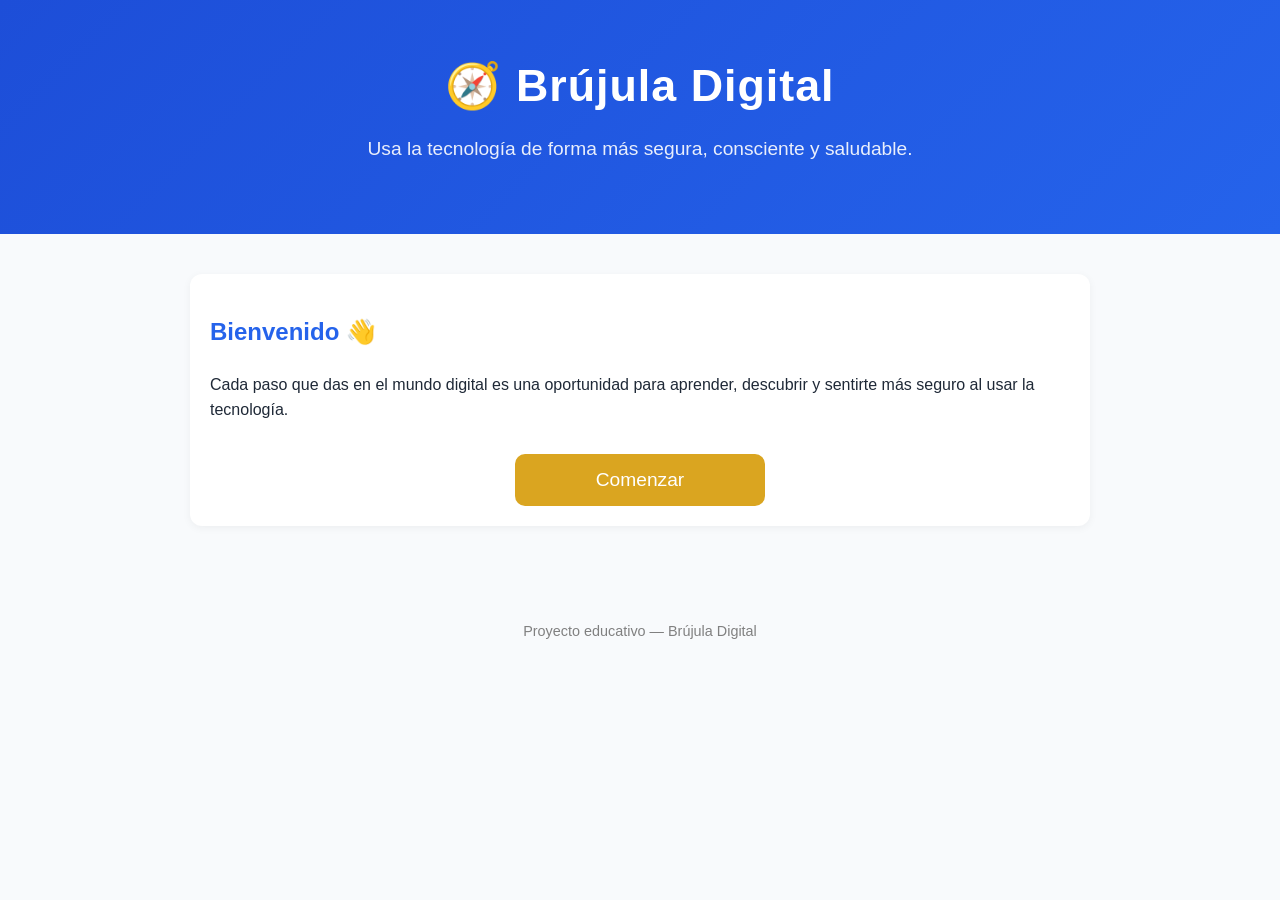
==== docs/Docs/index.html @ 0c20613c "commit changes" ====
<!DOCTYPE html>
<html lang="es">
<head>
  <meta charset="UTF-8">
  <meta name="viewport" content="width=device-width, initial-scale=1.0">
  <title>Brújula Digital</title>
  <link rel="stylesheet" href="style.css">
</head>
<body>

<header class="header">
  <h1>🧭 Brújula Digital</h1>
  <p>Usa la tecnología de forma más segura, consciente y saludable.</p>
</header>

<main class="container">

  <!-- INICIO -->
  <section id="home">
    <div class="intro">
      <h2>Bienvenido 👋</h2>
      <p>Cada paso que das en el mundo digital es una oportunidad para aprender, descubrir y sentirte más seguro al usar la tecnología. </p>
      <div style="display: flex; justify-content: center;">
        <button class="btn" onclick="showSection('modulos')" style="width: auto; min-width: 250px;">Comenzar</button>
      </div>
    </div>
  </section>

  <!-- MÓDULOS -->
  <section id="modulos" style="display:none">
    <h2 style="color: var(--blue);">Módulos</h2>
    <div class="module-card" onclick="showSection('modulo-salud')">📱 Uso saludable de dispositivos</div>
    <div class="module-card" onclick="showSection('modulo-estafas')">⚠️ Estafas digitales</div>
    <div class="module-card" onclick="showSection('modulo-deepfakes')">🤖 Deepfakes y desinformación</div>
    <div class="module-card" onclick="showSection('modulo-privacidad')">🔒 Privacidad y seguridad</div>
  </section>

  <!--INTRO MÓDULO 1 -->
  <section id="modulo-salud" style="display:none">
    <div class="intro">
      <h2>📱 Uso saludable de dispositivos</h2>
      <p>La tecnología puede ser una herramienta poderosa para aprender, comunicarnos y descubrir nuevas oportunidades. Sin embargo, también es importante aprender a usarla con equilibrio, ya que un uso excesivo puede afectar nuestra salud y bienestar.</p>
      <h3>📝 Consejos prácticos</h3>
<div class="consejo-card">
  <div class="consejo-texto">
    <h4><span class="subtitle2"><span class="highlight2">Regla 20-20-20</span></span></h4>
    <p>¿Alguna vez has sentido los ojos cansados o resecos después de usar el celular por mucho tiempo?</p>
    <p>Nuestros ojos también necesitan descansar. Cada 20 minutos, mira algo que esté a unos 6 metros de distancia durante 20 segundos. Este pequeño hábito puede ayudar a reducir la fatiga visual.</p>
  </div>
  <div class="consejo-emoji">👓</div>
</div>

<div class="consejo-card">
  <div class="consejo-texto">
    <h4><span class="subtitle2"><span class="highlight2">Modo nocturno</span></span></h4>
    <p>¿Te ha pasado que te cuesta dormir después de usar el teléfono por la noche?</p>
    <p>La luz azul de las pantallas puede interferir con el sueño. Intenta activar el modo nocturno o la luz cálida después de las 7:00 p. m.</p>
  </div>
  <div class="consejo-emoji">🌙</div>
</div>

<div class="consejo-card">
  <div class="consejo-texto">
    <h4><span class="subtitle2"><span class="highlight2">Zona sin pantallas</span></span></h4>
    <p>¿Cuántas veces has mirado el celular durante una comida o justo antes de dormir?</p>
    <p>A veces, dejar el celular a un lado también hace bien. Aprovecha esos momentos para descansar, conversar o disfrutar del tiempo con las personas que te rodean.</p>
  </div>
  <div class="consejo-emoji">📵</div>
</div>

<div class="consejo-card">
  <div class="consejo-texto">
    <h4><span class="subtitle2"><span class="highlight2">Postura</span></span></h4>
    <p>¿Alguna vez has sentido tensión o dolor en el cuello después de usar el teléfono?</p>
    <p>Muchas veces se debe a la postura. Procura sostener el dispositivo a la altura de los ojos para evitar molestias en el cuello y la espalda.</p>
  </div>
  <div class="consejo-emoji">🧍</div>
</div>
      <div style="background: #EFF6FF; border-radius: 12px; padding: 20px; margin-top: 24px; border-left: 4px solid var(--blue);">
        <h3 style="margin-top: 0;">🎯 Meta del módulo</h3>
     <p>Descubrir cómo pequeños cambios en nuestros hábitos digitales pueden ayudarnos a disfrutar la tecnología de una manera más equilibrada, saludable y consciente. 🧭💙</p>
     </div>
   <div style="text-align: center;">
   <button class="btn" onclick="showSection('leccion-salud')" style="width: auto; min-width: 250px;">🚀 Empecemos</button>
</div> 
    </div>
  </section>

  <!-- LECCIÓN MÓDULO 1 -->
  <section id="leccion-salud" style="display:none">
    <div class="intro">
      <h3>🎥 Video recomendado</h3>
      <p>Antes de continuar, mira este breve video sobre el uso de la tecnología:</p>
      <div class="video-container">
        <iframe src="https://www.youtube.com/embed/wqQ0L8LKuh4?si=8RIyOmY3HJELRznG"
          title="Uso saludable de la tecnología"
          allow="accelerometer; autoplay; clipboard-write; encrypted-media; gyroscope; picture-in-picture; web-share"
          referrerpolicy="strict-origin-when-cross-origin"
          allowfullscreen></iframe>
      </div>
      <h2> 📈💻 ¿Por qué es importante cuidar el tiempo en pantalla?  📺📊</h2>
      <p>Nuestro tiempo es valioso. Cada momento que pasamos frente a una pantalla es un <span class = highlight5>momento que también podríamos dedicar a descansar, realizar actividad física, conversar con nuestra familia o simplemente disfrutar</span> de lo que sucede a nuestro alrededor.</p>
      <p>¿Esto significa que la tecnología es mala? No. La tecnología puede ser una herramienta increíble para aprender, entretenernos y mantenernos conectados. Pero, como una espada de doble filo, su impacto depende de cómo la usamos.</p>
      <p>Pasar demasiado tiempo frente a una pantalla puede afectar:</p>
      <ul>
        <li><span class = "subtitle">El sueño</span> 😴 — Usar pantallas hasta muy tarde puede hacer que nos cueste más dormir.</li>
        <li> <span class = "subtitle"> La actividad física</span> 🚶 — A veces pasamos horas sentados sin darnos cuenta.</li>
        <li><span class = "subtitle"> El bienestar emocional</span> 😔 — Estar constantemente conectados o recibir demasiada información puede hacernos sentir agotados o estresados.</li>
      </ul>
      <p><span class="highlight3">No se trata de dejar de usar la tecnología, sino de aprender a utilizarla de una forma que beneficie nuestra salud y nuestro bienestar.</span></p>
      <p>📚 <strong>¿Quieres saber más?</strong> La Comisión Europea explica los efectos del tiempo excesivo en pantalla:<br>
        <a href="https://health.ec.europa.eu/inthistogether/healthy-screentime_es" target="_blank" rel="noopener noreferrer" style="color: var(--blue); font-size: 1rem;">🔗 Ver fuente oficial (Comisión Europea)</a>
      </p>
<div style="text-align: center;">
<h2><span class="subtitle2">Actividad  </span></h2>
<p><p>Después de pasar un tiempo usando el computador, Juan decidió salir a caminar para descansar su vista y mover el cuerpo. Responde correctamente las preguntas para ayudarlo a completar su recorrido.</p>
</div>
<div id="game">

    <div id="camino">

      <div style="position:absolute; top:10px; right:20px; font-size:36px;">☀️</div>
      <div id="paisaje1"> <div class="nube" style="top:8px; left:60px; transform:scale(1.1)"></div> <div class="nube" style="top:22px; left:260px; transform:scale(0.8)"></div> <div class="nube" style="top:18px; left:460px; transform:scale(1.3)"></div> <div class="nube" style="top:18px; left:680px; transform:scale(0.9)"></div> </div>
      <div id="paisaje2">🌳 <span style="font-size:16px">🌼</span> 🌳 🌳 <span style="font-size:14px">🌻</span> 🌳 <span style="font-size:16px">🌼</span> 🌳 🌳 <span style="font-size:14px">🌻</span> 🌳 <span style="font-size:16px">🌼</span> 🌳 🌳</div>

        <div id="juan">

            <div class="head"></div>

            <div class="body"></div>

            <div class="arm left-arm"></div>

            <div class="arm right-arm"></div>

            <div class="leg left-leg"></div>

            <div class="leg right-leg"></div>

        </div>

        <div id="juan-dialogo">¡Auch! 😣</div>

        <div id="meta-casa">🏠</div>


    </div>
    <div id="suelo"></div>
    <div id="actividad-pregunta-container"></div>

    <div style="display: flex; justify-content: center;">
  <button class="btn" id="btn-iniciar-actividad" onclick="iniciarActividad()" style="width: auto; min-width: 250px;">🚶 Iniciar actividad</button>
</div>

</div>

<div id="actividad-mensaje-final" style="display:none; background:#F0FDF4; border-radius:12px; padding:20px; margin-top:20px; border-left:4px solid var(--green);">
  <h3>🎉 ¡Excelente!</h3>
  <p>Gracias a tus respuestas, Juan pudo terminar su caminata. Recuerda que levantarte unos minutos, caminar o estirarte después de usar dispositivos electrónicos también ayuda a cuidar tu salud y descansar la vista.</p>
</div>

<div id="actividad-mensaje-fallo" style="display:none; background:#FFF5F5; border-radius:12px; padding:20px; margin-top:20px; border-left:4px solid var(--red);">
  <h3>😓 Juan no pudo completar su caminata</h3>
  <p>Tuvo demasiados tropiezos en el camino. ¡Pero no te preocupes! Puedes intentarlo de nuevo y ayudarlo a llegar a casa.</p>
  <div style="display: flex; justify-content: center;">
    <button class="btn" onclick="reiniciarActividad()" style="width: auto; min-width: 250px;">🔄 Intentar de nuevo</button>
  </div>
</div>

      <hr style="margin: 40px 0; border: none; border-top: 3px solid #e2e8f0;">
      <h3>🧠 Pon a prueba lo que aprendiste</h3>
      <div id="quiz-container"></div>
      <div style="display: flex; justify-content: center; margin-top: 20px;">
        <button class="btn" onclick="mostrarPuntaje()" id="btn-resultado" style="display:none; width: auto;">Ver mi resultado 🎯</button>
      </div>
      <div id="resultado-final" style="display:none;"></div>
      <div style="display: flex; justify-content: space-between; align-items: center; margin-top: 20px; flex-wrap: wrap; gap: 10px;">
        <button class="btn btn-secondary" onclick="goHome()">← Volver al inicio</button>
        <button class="btn" onclick="showSection('modulo-estafas')">Siguiente módulo →</button>
      </div>
    </div>
  </section>

  <!-- INTRO MÓDULO 2 -->
  <section id="modulo-estafas" style="display:none">
    <div class="intro">
      <h2>⚠️ Estafas digitales</h2>
      <p>Hoy en día es muy común recibir mensajes por WhatsApp, correo electrónico o llamadas de personas que intentan engañarnos. Aprender a reconocer estas situaciones nos ayuda a proteger nuestra información, nuestro dinero y a navegar por internet con mayor tranquilidad.</p>
      <h3>📝 Consejos prácticos</h3>
      

        <div class="consejo-card">
        <div class="consejo-texto">
          <h4><span class="subtitle2"><span class="highlight2">Desconfia de la urgencia</span></span></h4>
          <p>¿Alguna vez has recibido un mensaje diciendo que tu cuenta será bloqueada si no actúas de inmediato?</p>
          <p>Ese tipo de mensajes buscan generar miedo o urgencia para que tomemos decisiones sin pensar. Si recibes un aviso así, detente unos segundos y verifica la información antes de actuar.</p>
          </div>
          <div class="consejo-emoji">⏳</div>
        </div>

      <div class="consejo-card">
        <div class="consejo-texto">
          <h4><span class="subtitle2"><span class="highlight2">Nunca compartas datos personales</span></span></h4>
          <p>¿Te han pedido alguna vez una contraseña o un código por mensaje o llamada?</p>
          <p>Ningún banco ni entidad confiable te pedirá esa información por esos medios. Si alguien lo hace, lo mejor es no responder y verificar directamente con la institución.</p>
        </div>
          <div class="consejo-emoji">🔐</div>
      </div>

    <div class="consejo-card">
      <div class="conejo-texto">
       <h4><span class="subtitle2"><span class="highlight2">Verifica antes de hacer click</span></span></h4>
       <p>¿Recibiste un enlace inesperado por WhatsApp o correo?</p>
       <p>Antes de abrirlo, pregúntate si esperabas ese mensaje y si conoces realmente a quien lo envió. Si tienes dudas, es mejor no hacer clic.</p>
      </div>
      <div class="consejo-emoji">🔍</div>
    </div>

  <div class="consejo-card">
  <div class="consejo-texto">
    <h4><span class="subtitle2"><span class="highlight2">Llama directamente</span></span></h4>
    <p>¿Recibiste una llamada de alguien que dice ser de tu banco o de una institución?</p>
    <p>No te apresures a responder. Lo más seguro es comunicarte tú mismo usando el número oficial que aparece en la página web o en tus documentos.</p>
  </div>
    <div class="consejo-emoji">📞</div>
  </div>

  <div style="background: #EFF6FF; border-radius: 12px; padding: 20px; margin-top: 24px; border-left: 4px solid var(--blue);">
        <h3 style="margin-top: 0;">🎯 Meta del módulo</h3>
      <p>Reconocer las señales más comunes de una estafa digital para proteger nuestra información y navegar con mayor seguridad.</p>
  </div>
      <div style="text-align: center;">
   <button class="btn" onclick="showSection('leccion-estafas')" style="width: auto; min-width: 250px;">🚀 Empecemos</button>
     </div> 
    </div>
  </section>

  <!-- LECCION MODULO 2 -->
  <section id="leccion-estafas" style="display:none">
    <div class="intro">
      <h3>🎥 Video recomendado</h3>
      <p>Antes de continuar, mira este breve video sobre estafas digitales:</p>
      <div class="video-container">
        <iframe src="https://www.youtube.com/embed/ZqhCvKTK98U?si=CCe5GijveqKE_iSP" title="YouTube video player" frameborder="0" allow="accelerometer; autoplay; clipboard-write; encrypted-media; gyroscope; picture-in-picture; web-share" referrerpolicy="strict-origin-when-cross-origin" allowfullscreen></iframe>
      </div>
      <h2> emoji ¿Cómo reconocer una estafa digital? emoji</h2>
      <p>Cada día aparecen nuevas formas de estafa en internet. Aunque cambian constantemente, la mayoría tienen algo en común: buscan que actuemos rápidamente, sin detenernos a pensar o verificar la información.</p>
      <h3>🚨 Tipos de estafas más comunes</h3>
      <ul>
        <li><span class="subtitle">Phishing</span> 📧 — Correos o mensajes que imitan a tu banco o a una empresa conocida para robarte datos.</li>
        <li><span class="subtitle">Llamadas falsas</span> 📞 — Alguien dice ser del banco o del gobierno y te pide información urgente.</li>
        <li> <span class="subtitle">"Ganaste un premio"</span> 🎁 — Te dicen que ganaste algo pero necesitas pagar para recibirlo. Nadie regala nada así.</li>
        <li><span class="subtitle">Estafa del familiar</span> 👨‍👩‍👧 — Alguien finge ser un familiar en apuros y pide dinero urgente.</li>
        <li><span class="subtitle">Enlaces falsos</span> 🔗 — Links que parecen reales pero te llevan a páginas falsas que roban tus datos.</li>
      </ul>
      <p>Aunque las estafas pueden presentarse de muchas formas, <span class= "highlight2">la mayoría comparten algunas señales que pueden ayudarnos a identificarlas.</span> Conocerlas es el primer paso para actuar con mayor seguridad.</p>
      <ul>
        <li>El mensaje crea <span class=" highlight3">miedo o urgencia innecesaria</span></li>
        <li>Te piden <span class="highlight3">datos personales</span>, contraseñas o dinero</li>
        <li>El remitente tiene un <span class="highlight3">nombre extraño</span> o dirección de correo desconocida</li>
        <li>Hay <span class="highlight3">errores de ortografía</span> o el mensaje se ve <span class="highlight3">mal redactado</span></li>
        <li>Te ofrecen algo <span class="highlight3">demasiado bueno para ser verdad</span></li>
      </ul>
      <p><strong>Recuerda:</strong> Tomarte unos segundos para verificar un mensaje puede evitar muchos problemas. Ante cualquier duda, es mejor confirmar la información antes de compartir datos personales o realizar un pago.</p>
      <p>📚 <strong>¿Quieres saber más?</strong> La Oficina de Seguridad del Internauta explica cómo protegerse del phishing:<br>
        <a href="https://www.osi.es/es/phishing" target="_blank" rel="noopener noreferrer" style="color: var(--blue); font-size: 1rem;">🔗 Ver fuente oficial (OSI - Oficina de Seguridad del Internauta)</a>
      </p>
      <!-- ACTIVIDAD MODULO 2 -->
<div style="text-align: center;">
<h2><span class="subtitle2">Actividad  </span></h2>
<p>Juan ha recibido varios mensajes hoy. Ayúdalo a identificar cuáles son estafas y cuáles son legítimos.</p>
</div>
<div id="game-estafas">
  <div id="escena-cuarto">
    <div id="cuarto-fondo">
      <div id="ventana">
        <div class="cortina cortina-izquierda"></div>
        <div class="cortina cortina-derecha"></div>
        <div id="ventana-cielo">🏞️</div>
      </div>
      <div id="mesa"></div>
      <div id="lampara">💡</div>
      <div id="cama">🛏️</div>
      <div id="piso"></div>
      <div class="cuadro cuadro1"></div>
      <div class="cuadro cuadro2"></div>

    </div>
    <div id="juan-estafas">
      <div class="head"></div>
      <div class="body"></div>
      <div class="arm left-arm"></div>
      <div class="arm right-arm"></div>
      <div class="leg left-leg"></div>
      <div class="leg right-leg"></div>
      <div id="juan-dialogo-estafas"></div>
    </div>
    <div id="telefono-cuarto">
      <div id="telefono-pantalla-off"></div>
      <div id="notificacion-ping">📩</div>
    </div>
    <div id="btn-iniciar-estafas-container" style="position:absolute; bottom:16px; left:50%; transform:translateX(-50%);">
      <button class="btn" id="btn-iniciar-estafas" onclick="iniciarActividadEstafas()" style="width:auto; min-width:220px;">📱 Ver mensajes de Juan</button>
    </div>
  </div>

  <div id="escena-telefono" style="display:none;">
    <div id="telefono-frame">
      <div id="telefono-header">
        <div id="telefono-status">
          <span>📶</span><span>🔋</span>
        </div>
        <div id="telefono-app-header">
          <span id="telefono-icono-app"></span>
          <span id="telefono-contacto"></span>
        </div>
      </div>
      <div id="telefono-chat">
        <div id="burbuja-mensaje"></div>
        <div id="telefono-hora"></div>
      </div>
    </div>
    <div id="estafas-pregunta-container"></div>
    <div id="estafas-feedback-container" style="display:none;"></div>
  </div>
</div>

<div id="estafas-mensaje-final" style="display:none; background:#F0FDF4; border-radius:12px; padding:20px; margin-top:20px; border-left:4px solid var(--green);">
  <h3>🎉 ¡Bien hecho!</h3>
  <p>Juan pudo identificar los mensajes gracias a tu ayuda. Recuerda: ante cualquier mensaje sospechoso, lo mejor es no hacer clic, no compartir datos y verificar directamente con la fuente oficial.</p>
</div>
<div id="estafas-mensaje-fallo" style="display:none; background:#FFF5F5; border-radius:12px; padding:20px; margin-top:20px; border-left:4px solid var(--red);">
  <h3>😓 Juan tuvo algunos tropiezos</h3>
  <p>No te preocupes, reconocer una estafa no siempre es fácil. ¡Inténtalo de nuevo!</p>
  <div style="display:flex; justify-content:center;">
    <button class="btn" onclick="reiniciarActividadEstafas()" style="width:auto; min-width:250px;">🔄 Intentar de nuevo</button>
  </div>
</div>
<hr style="margin: 40px 0; border: none; border-top: 3px solid #e2e8f0;">

      <hr style="margin: 25px 0; border-color: #e2e8f0;">
      <h3>🧠 ¿Es estafa o no?</h3>
      <div id="quiz-container-estafas"></div>
      <div style="display: flex; justify-content: center; margin-top: 20px;">
        <button class="btn" onclick="mostrarPuntajeEstafas()" id="btn-resultado-estafas" style="display:none; width: auto;">Ver mi resultado 🎯</button>
      </div>
      <div id="resultado-final-estafas" style="display:none;"></div>
      <div style="display: flex; justify-content: space-between; align-items: center; margin-top: 20px; flex-wrap: wrap; gap: 10px;">
        <button class="btn btn-secondary" onclick="goHome()">← Volver al inicio</button>
        <button class="btn" onclick="showSection('modulo-deepfakes')">Siguiente módulo →</button>
      </div>
    </div>
  </section>

  <!-- INTRO MÓDULO 3 -->
  <section id="modulo-deepfakes" style="display:none">
    <div class="intro">
      <h2>🤖 Deepfakes y desinformación</h2>
      <p>Hoy en día, internet nos permite acceder a una enorme cantidad de información, imágenes y videos en cuestión de segundos. Sin embargo, no todo lo que vemos es verdadero. Aprender a reconocer información falsa y contenidos creados con inteligencia artificial nos ayudará a navegar con mayor seguridad y confianza.</p>
      <h3>📝 Consejos prácticos</h3>

      <div class="consejo-card">
      <div class="conejo-texto">
       <h4><span class="subtitle2"><span class="highlight2">Verifica la fuente</span></span></h4>
       <p>¿Alguna vez has visto una noticia sorprendente en redes sociales o por WhatsApp?</p>
       <p>Antes de creerla o compartirla, revisa quién la publicó. Es más confiable si proviene de un medio de comunicación reconocido o de una institución oficial.</p>
      </div>
      <div class="consejo-emoji">🔍</div>
    </div>

    <div class="consejo-card">
      <div class="conejo-texto">
       <h4><span class="subtitle2"><span class="highlight2">No compartas de inmediato</span></span></h4>
       <p>¿Te ha pasado que recibes un mensaje y quieres reenviarlo enseguida?</p>
       <p>Tómate unos segundos para verificar si la información es verdadera. Compartir una noticia falsa, aunque sea sin intención, puede contribuir a la desinformación.</p>
      </div>
      <div class="consejo-emoji">🤔</div>
    </div>

    <div class="consejo-card">
      <div class="conejo-texto">
       <h4><span class="subtitle2"><span class="highlight2">No todo lo que ves es real</span></span></h4>
       <p>¿Sabías que hoy es posible crear imágenes, videos y audios muy realistas con inteligencia artificial?</p>
       <p>Si un contenido te parece muy sorprendente o extraño, busca otras fuentes antes de creer que es verdadero.</p>
      </div>
      <div class="consejo-emoji">🎭</div>
    </div>

    <div class="consejo-card">
      <div class="conejo-texto">
       <h4><span class="subtitle2"><span class="highlight2">Desconfía de lo demasiado impactante</span></span></h4>
       <p>¿Has visto una noticia que parece increíble o provoca una reacción muy fuerte?</p>
       <p>Muchas veces los contenidos falsos buscan sorprendernos o hacernos reaccionar rápidamente. Si algo parece demasiado bueno, demasiado malo o demasiado increíble, verifica la información antes de compartirla.</p>
      </div>
      <div class="consejo-emoji">⚠️</div>
    </div>

      <div style="background: #EFF6FF; border-radius: 12px; padding: 20px; margin-top: 24px; border-left: 4px solid var(--blue);">
        <h3 style="margin-top: 0;">🎯 Meta del módulo</h3>
      <p>Aprender a identificar información falsa y reconocer cómo los deepfakes pueden utilizarse para engañar, desarrollando el hábito de verificar antes de creer o compartir un contenido.</p>
  </div>
   <div style="text-align: center;">
   <button class="btn" onclick="showSection('leccion-deepfakes')" style="width: auto; min-width: 250px;">🚀 Empecemos</button>
     </div> 
  </div>
  </section>

  <!-- LECCIÓN MÓDULO 3 -->
  <section id="leccion-deepfakes" style="display:none">
    <div class="intro">
      <h3>🎥 Video recomendado</h3>
      <p>Antes de continuar, mira este breve video sobre la desinformación y los deepfakes:</p>
      <div class="video-container">
      <iframe width="560" height="315" src="https://www.youtube.com/embed/G29kYRBRiPk?si=ThHPMCeKT2FS3GE8" title="YouTube video player" frameborder="0" allow="accelerometer; autoplay; clipboard-write; encrypted-media; gyroscope; picture-in-picture; web-share" referrerpolicy="strict-origin-when-cross-origin" allowfullscreen></iframe>
    </div>
    <h2> emoji ¿Cómo reconocer la desinformación y los deepfakes? emoji</h2>
    <p>Internet nos permite aprender cosas nuevas, mantenernos informados y comunicarnos con personas de todo el mundo. Sin embargo, no todo lo que vemos o leemos en internet es verdadero. <span class="highlight3">Algunas publicaciones pueden contener información falsa o haber sido modificadas para confundir a las personas.</span></p>
    <p>¿Esto significa que no podemos confiar en nada de lo que vemos en internet? No. La mayoría del contenido que encontramos es auténtico, pero es importante desarrollar el hábito de verificar la información antes de creerla o compartirla.</p>
    <p>Uno de los ejemplos más conocidos de este tipo de contenido son los <span class="highlight">deepfakes</span>. Se trata de imágenes, videos o audios creados o modificados con inteligencia artificial para que parezcan reales. En algunos casos se utilizan con fines de entretenimiento, pero también pueden emplearse para difundir información falsa o hacer creer que una persona dijo o hizo algo que nunca ocurrió.</p>
    <h4>🔍 ¿Cómo podemos reconocerlos?</h4>
    <p>No siempre es fácil identificar un contenido falso, especialmente cuando ha sido creado con inteligencia artificial. Sin embargo, hay algunas señales que pueden ayudarnos a analizar la información con mayor cuidado.</p>
    <ul>
      <li>🎭 El contenido parece demasiado sorprendente o increíble.</li>
      <li>🔍 No encuentras la misma información en otras fuentes confiables.</li>
      <li>📢 La publicación no indica quién la creó o proviene de una fuente poco conocida.</li>
      <li>🤖 En algunos videos, la voz o los movimientos pueden verse poco naturales.</li>
      <li>📅 La información está fuera de contexto o utiliza imágenes antiguas para hablar de un hecho reciente.</li>
    </ul>
    <p>No siempre podremos saber de inmediato si un contenido es verdadero o falso. Por eso, si algo te genera dudas,<span class = "highlight3"> lo mejor es detenerte un momento, buscar otras fuentes confiables y evitar compartirlo hasta confirmar</span>  que la información es correcta. Unos minutos de verificación pueden ayudar a evitar que la desinformación siga circulando.</p>
    <p>📚 <strong>¿Quieres saber más?</strong> El Instituto Nacional de Ciberseguridad (INCIBE) ofrece recomendaciones para identificar la desinformación y protegerse frente a contenidos manipulados, incluidos los deepfakes.<br>
  <a href="https://www.incibe.es/ciudadania/blog/deepfakes" target="_blank" rel="noopener noreferrer" style="color: var(--blue); font-size: 1rem;">
    🔗 Ver fuente oficial (INCIBE)
  </a>
</p>
 <hr style="margin: 25px 0; border-color: #e2e8f0;">
      <h3>🧠 ¿Puedes identificar la desinformación?</h3>
      <div id="quiz-container-deepfakes"></div>
      <div style="display: flex; justify-content: center; margin-top: 20px;">
        <button class="btn" onclick="mostrarPuntajeDeepfakes()" id="btn-resultado-deepfakes" style="display:none; width: auto;">Ver mi resultado 🎯</button>
      </div>
      <div id="resultado-final-deepfakes" style="display:none;"></div>
      <div style="display: flex; justify-content: space-between; align-items: center; margin-top: 20px; flex-wrap: wrap; gap: 10px;">
        <button class="btn btn-secondary" onclick="goHome()">← Volver al inicio</button>
        <button class="btn" onclick="showSection('modulo-privacidad')">Siguiente módulo →</button>
      </div>
      </div>
  </section>

  <!-- INTRO MÓDULO 4 -->
  <section id="modulo-privacidad" style="display:none">
    <div class="intro">
      <h2>🔒 Privacidad y seguridad</h2>
      <p>¿Le darías las llaves de tu casa a un desconocido? Probablemente no. Entonces, ¿por qué compartir información personal en internet sin saber quién la recibirá?</p>
      <p>Cada vez que usamos un teléfono, una tableta o un computador compartimos información sobre nosotros. En la mayoría de los casos esto no representa un problema, pero es importante aprender a proteger nuestros datos y reconocer cuándo es seguro compartirlos.</p>
      <h3><span class="highlight"><strong>Consejos prácticos:</strong></span></h3>

      <div class="consejo-card">
      <div class="conejo-texto">
       <h4><span class="subtitle2"><span class="highlight2">No compartas información sin pensar</span></span></h4>
       <p>¿Alguna vez una página o una persona te ha pedido información personal?</p>
       <p>Antes de compartir datos como tu contraseña, documentos o información bancaria, pregúntate si realmente son necesarios y si estás en un sitio oficial. Tu información personal merece la misma protección que las llaves de tu casa.</p>
      </div>
      <div class="consejo-emoji">🔒</div>
    </div>

    <div class="consejo-card">
      <div class="consejo-texto">
        <h4><span class="subtitle2"><span class="highlight2">Usa contraseñas difíciles de adivinar</span></span></h4>
        <p>¿Tu contraseña sería fácil de descubrir para alguien que te conoce?</p>
        <p>Evita usar tu nombre, fecha de nacimiento o secuencias como "123456". Una contraseña segura combina letras, números y símbolos, y es diferente para cada cuenta importante.</p>
      </div>
      <div class="consejo-emoji">🔑</div>
    </div>

    <div class="consejo-card">
      <div class="consejo-texto">
        <h4><span class="subtitle2"><span class="highlight2">Activa una capa extra de seguridad</span></span></h4>
        <p>¿Qué pasaría si alguien descubriera tu contraseña?</p>
        <p>Muchas cuentas permiten activar la verificación en dos pasos. Así, además de la contraseña, necesitarás un código enviado a tu teléfono o correo electrónico para iniciar sesión.</p>
      </div>
      <span class="consejo-emoji">📱</span>
    </div>

    <div class="consejo-card">
      <div class="consejo-texto">
        <h4><span class="subtitle2"><span class="highlight2">Ten cuidado con las redes Wi-Fi públicas</span></span></h4>
        <p>¿Sueles conectarte a redes Wi-Fi gratuitas cuando estás fuera de casa?</p>
        <p>Aunque son muy útiles, algunas redes públicas pueden no ser seguras. Si es posible, evita acceder a tu banco o realizar compras mientras estés conectado a ellas.</p>
      </div>
      <span class="consejo-emoji">📶</span>
    </div>

    <div style="background: #EFF6FF; border-radius: 12px; padding: 20px; margin-top: 24px; border-left: 4px solid var(--blue);">
        <h3 style="margin-top: 0;">🎯 Meta del módulo</h3>
      <p>Al finalizar este módulo, conocerás cómo proteger tu información personal, crear contraseñas seguras y adoptar hábitos que te ayudarán a usar internet con mayor confianza y tranquilidad.</p>
    </div>
    
      <div style="display: flex; justify-content: center;">
        <button class="btn" onclick="showSection('leccion-privacidad')" style="width: auto; min-width: 250px;">🚀 Empecemos</button>
      </div>
      </div>
  </section>

  <!-- LECCIÓN MÓDULO 4 -->
   <section id="leccion-privacidad" style="display:none">
    <div class="intro">
      <h3>🎥 Video recomendado</h3>
      <p>Antes de continuar, mira este breve video sobre privacidad y seguridad en internet:</p>
       <div class="video-container">
     <iframe src="https://www.youtube.com/embed/NtDT-S6FDtM?si=YNcmjA02eCvLN0rW" title="Privacidad y seguridad en internet" allow="accelerometer; autoplay; clipboard-write; encrypted-media; gyroscope; picture-in-picture; web-share" referrerpolicy="strict-origin-when-cross-origin" allowfullscreen></iframe>
     </div>
      <h2>📖 Lección 4: ¿Cómo proteger tu privacidad y seguridad en internet?</h2>
      <p>Cada vez que navegas por una página web, utilizas una aplicación o creas una cuenta, compartes datos como tu nombre, correo electrónico o número de teléfono. <span class="highlight3">La privacidad digital consiste en proteger esa información y decidir quién puede acceder a ella.</span> Así como cerramos la puerta de nuestra casa para proteger nuestras pertenencias, también debemos cuidar nuestra información cuando utilizamos la tecnología.</p>
      <P>Proteger tu información personal es un hábito tan importante como cerrar la puerta de tu casa o guardar tus objetos de valor en un lugar seguro.<span class="highlight3"> Con unas pocas medidas sencillas puedes reducir muchos riesgos y navegar por internet con mayor tranquilidad.</span></P>
      <h4>🛡️ ¿Cómo podemos protegernos?</h4>
      <p>Cada decisión que tomamos en internet puede ayudar a proteger nuestra información. Por eso, es importante conocer algunos hábitos que hacen la navegación más segura.</p>
      <ul>
        <li> No compartas <span class="highlight2">información personal</span> con desconocidos. 🔒</li>
        <li> Usa <span class="highlight2">contraseñas seguras</span> y diferentes para tus cuentas importantes. 🔑</li>
        <li> Activa la <span class="highlight2">verificación en dos pasos</span> siempre que sea posible. 📱</li>
        <li> Evita hacer trámites importantes desde una <span class="highlight2">red Wi-Fi pública</span>. 📶</li>
        <li> Mantén tus <span class="highlight2">dispositivos actualizados</span>. 🔄</li>
        <li> <span class="highlight2">Cierra sesión</span> cuando uses un computador compartido. 🚪</li>
      </ul>
      <p>Cada uno de estos hábitos aporta una capa extra de protección para tu información. Cuantos más pongamos en práctica, más seguros estaremos al navegar por internet.</p>
      <p>📚 <strong>¿Quieres saber más?</strong></p>
      <P> El programa En TIC Confío+ ofrece recomendaciones para proteger tu privacidad, evitar riesgos digitales y usar internet de forma responsable.</P>
       <a href="https://www.enticconfio.gov.co/" target="_blank" rel="noopener noreferrer"> 🇨🇴 En TIC Confío+</a>
  <hr style="margin: 25px 0; border-color: #e2e8f0;">
      <h3>🧠 Quiz: ¿Puedes identificar la privacidad y seguridad en internet?</h3>
      <div id="quiz-container-privacidad"></div>
      <div style="display: flex; justify-content: center; margin-top: 20px;">
        <button class="btn" onclick="mostrarPuntajePrivacidad()" id="btn-resultado-privacidad" style="display:none; width: auto;">Ver mi resultado 🎯</button>
      </div>
      <div id="resultado-final-privacidad" style="display:none;"></div>
      <div style="display: flex; justify-content: space-between; align-items: center; margin-top: 20px; flex-wrap: wrap; gap: 10px;">
        <button class="btn btn-secondary" onclick="goHome()">← Volver al inicio</button>
        <button class="btn" onclick="showSection('modulo-privacidad')">Siguiente módulo →</button>
      </div>
     </div> 
  </section>

</main>

<footer class="footer">
  <p>Proyecto educativo — Brújula Digital</p>
</footer>

<script src="script.js"></script>
</body>
</html>
---- docs/Docs/style.css ----
/* ===== PALETTE =====*/
:root{
--blue: #2563EB;
--bg: #F8FAFC;
--text: #1F2937;

--orange: #F97316;
--green: #10B981;
--red: #EF4444;
--yellow: #FACC15;
--golden:#DAA520;
}

/*=====BASE====*/
body{
    margin: 0;
    font-family: Arial, sans-serif;
    background-color: var(--bg);
    color: var(--text);
    line-height: 1.6;

}

/* ======HEADER===== */
.header {
  background: linear-gradient(135deg, #1D4ED8, #2563EB);
  color: white;
  text-align: center;
  padding: 50px 20px;
  position: relative;
  overflow: hidden;
}

.header h1 {
  margin: 0;
  font-size: 2.8rem;
  letter-spacing: 1px;
}

.header p {
  font-size: 1.2rem;
  margin-top: 12px;
  opacity: 0.9;
  max-width: 600px;
  margin-left: auto;
  margin-right: auto;
}

.header-emoji {
  font-size: 3.5rem;
  display: block;
  margin-bottom: 10px;
}
/*====SUBTITLES====*/
.subtitle {
    display: inline;
    background: linear-gradient(transparent 29%, #DDF7D8 55%);
    font-size: inherit;
    font-weight: inherit;
    color: inherit;
}

.subtitle2 {
    display: inline-block;
    border-bottom: 3px solid #60A5FA;
    padding-bottom: 4px;
}
/*====HIGHLIGHT====*/
.highlight {
    background-color: #c6b5ff;
    padding: 2px 5px;
    border-radius: 4px;
    font-weight: 500;
}

.highlight2 {
    background-color: #e1ffb5;
    background: linear-gradient(transparent 29%, #eaf7d8 55%);
}

.highlight3 {
    display: inline;
    background: linear-gradient(transparent 30%, #ffb4f1 55%);
    font-size: inherit;
    font-weight: inherit;
    color: inherit;
}

.highlight4 {
    background-color: #ddff00;
    padding: 2px 5px;
    border-radius: 4px;
    font-weight: 500;
}

.highlight5 {
    display: inline;
    background: linear-gradient(transparent 30%, #ddff00 55%);
    font-size: inherit;
    font-weight: inherit;
    color: inherit;
}
/*=====CONTAINER=====*/

.container{
    padding: 20px;
    max-width: 900px;
    margin: auto;
}

/*======INTRO======*/

.intro{
    background: white;
    padding: 20px;
    border-radius: 12px;
    margin-top: 20px;
    box-shadow: 0 2px 8px rgba(0,0,0,0.05);
}

.intro h2{
    color: var(--blue);
}

/*====PRINCIPAL COLOR=====*/

.btn{
    background-color: var(--golden);
    color: white;
    border: none;
    padding: 15px 25px;
    font-size: 1.2rem;
    border-radius: 10px;
    cursor: pointer;
    margin-top: 15px;
    width: 100%;
    max-width: 300px;
}

.btn:hover{
   opacity: 0.9;
}

/*=====FOOTER=====*/
.footer{
    text-align: center;
    padding: 20px;
    font-size: 0.9rem;
    color: gray;
    margin-top: 40px;
}

/*=====RESPONSIVE=====*/

@media (max-width: 600px){
    .header h1{
    font-size: 1.8rem;
    }

    .btn{
        padding: 14px;
        font-size: 1rem;
    }
}
/*==CONSEJO==*/

.consejo-card {
  display: flex;
  align-items: center;
  gap: 20px;
  margin-bottom: 24px;
}

.consejo-texto {
  flex: 1;
}

.consejo-texto h4 {
  margin-top: 0;
}

.consejo-emoji {
  font-size: 4rem;
  flex-shrink: 0;
  line-height: 1;
  background: #cffec3;
  border-radius: 12px;
  padding: 16px;
  border: 2px solid var(--green);
}

@media (max-width: 600px) {
  .consejo-card {
    flex-direction: column-reverse;
    align-items: flex-start;
  }
  .consejo-emoji {
    font-size: 3rem;
  }
}


/* ===== VIDEO RESPONSIVE ===== */
.video-container {
  position: relative;
  padding-bottom: 56.25%; 
  height: 0;
  overflow: hidden;
  border-radius: 12px;
  margin: 20px 0;
}

.video-container iframe {
  position: absolute;
  top: 0;
  left: 0;
  width: 100%;
  height: 100%;
  border: 0;
}

/* ===== MODULE CARDS ===== */
.modules h2 {
  color: var(--blue);
  margin-bottom: 15px;
}

.module-card {
  background: white;
  border: 2px solid #E2E8F0;
  border-radius: 12px;
  padding: 20px 25px;
  margin-bottom: 15px;
  font-size: 1.2rem;
  cursor: pointer;
  transition: all 0.2s;
  box-shadow: 0 2px 6px rgba(0,0,0,0.05);
}

.module-card:hover {
  border-color: var(--blue);
  background-color: #EFF6FF;
  transform: translateX(5px);
}

.btn-secondary {
  background-color: #64748B;
  margin-left: 10px;
}

.quiz-pregunta {
  margin-bottom: 25px;
}

.quiz-opcion {
  display: block;
  width: 100%;
  text-align: left;
  background: #F1F5F9;
  border: 2px solid #E2E8F0;
  border-radius: 8px;
  padding: 12px 15px;
  margin-bottom: 8px;
  font-size: 1rem;
  cursor: pointer;
  transition: background 0.2s;
}

.quiz-opcion:hover:not(:disabled) {
  background: #E2E8F0;
}

.quiz-feedback {
  font-size: 0.95rem;
  margin-top: 5px;
  min-height: 20px;
}

/* ===== ACTIVIDAD ===== */
#game {
  width: 100%;
  box-sizing: border-box;
  background: #DDF4FF;
  border-radius: 25px;
  padding: 30px;
  margin: 20px auto;
  overflow: hidden;
}

#camino {
  position: relative;
  height: 170px;
  overflow: hidden;
  background: linear-gradient(to bottom, #93c5fd 60%, #4ade80 60%, #16a34a 100%);
  border-radius: 20px;
}

#suelo {
  display: none;
}

#juan {
  position: absolute;
  left: 60px;
  bottom: 15px;
  width: 40px;
  height: 70px;
}

.head {
  position: absolute;
  width: 14px;
  height: 14px;
  border: 3px solid black;
  border-radius: 50%;
  left: 13px;
}

.body {
  position: absolute;
  width: 3px;
  height: 20px;
  background: black;
  top: 16px;
  left: 19px;
}

.left-arm {
  position: absolute;
  width: 3px;
  height: 18px;
  background: black;
  left: 19px;
  top: 18px;
  transform: rotate(35deg);
  transform-origin: top;
}

.right-arm {
  position: absolute;
  width: 3px;
  height: 18px;
  background: black;
  left: 19px;
  top: 18px;
  transform: rotate(-35deg);
  transform-origin: top;
}

.left-leg {
  position: absolute;
  width: 3px;
  height: 22px;
  background: black;
  top: 35px;
  left: 19px;
  transform: rotate(25deg);
  transform-origin: top;
}

.right-leg {
  position: absolute;
  width: 3px;
  height: 22px;
  background: black;
  top: 35px;
  left: 19px;
  transform: rotate(-25deg);
  transform-origin: top;
}

/* ===== NUBES ===== */
#paisaje1 {
  position: absolute;
  top: 0;
  width: 900px;
  height: 60px;
}

.nube {
  position: absolute;
  width: 70px;
  height: 22px;
  background: white;
  border-radius: 50px;
  opacity: 0.92;
}

.nube::before {
  content: "";
  position: absolute;
  width: 35px;
  height: 30px;
  background: white;
  border-radius: 50%;
  top: -14px;
  left: 10px;
}

.nube::after {
  content: "";
  position: absolute;
  width: 25px;
  height: 22px;
  background: white;
  border-radius: 50%;
  top: -10px;
  left: 32px;
}

#paisaje2 {
  position: absolute;
  top: 75px;
  font-size: 30px;
  white-space: nowrap;
}


.actividad-card {
  background: white;
  border-radius: 12px;
  padding: 20px 24px;
  margin-top: 20px;
  box-shadow: 0 2px 10px rgba(0, 0, 0, 0.07);
  border-left: 4px solid var(--blue);
}

.actividad-num {
  font-size: 0.85rem;
  color: #64748b;
  font-weight: 600;
  text-transform: uppercase;
  letter-spacing: 0.5px;
  margin: 0 0 8px 0;
}

.actividad-pregunta {
  font-size: 1.05rem;
  margin: 0 0 16px 0;
  line-height: 1.5;
}

.actividad-opcion {
  display: block;
  width: 100%;
  text-align: left;
  background: #F8FAFC;
  border: 2px solid #E2E8F0;
  border-radius: 8px;
  padding: 12px 16px;
  margin-bottom: 10px;
  font-size: 1rem;
  cursor: pointer;
  transition: background 0.15s, border-color 0.15s, transform 0.1s;
}

.actividad-opcion:hover:not(:disabled) {
  background: #EFF6FF;
  border-color: var(--blue);
  transform: translateX(4px);
}

.actividad-opcion:disabled {
  cursor: default;
}

/* ===== JUAN TIRADO ===== */
#juan {
  transition: transform 0.6s ease, bottom 0.6s ease;
}

#juan.tirado {
  transform: rotate(90deg);
  bottom: 2px;
}

#juan.arrodillado {
  transform: rotate(45deg);
  bottom: 8px;
}

/* ===== GLOBO DE DIALOGO ===== */
#juan-dialogo {
  position: absolute;
  left: 62px;
  bottom: 70px;
  background: white;
  border: 2px solid #1F2937;
  border-radius: 10px;
  padding: 4px 10px;
  font-size: 13px;
  font-weight: bold;
  white-space: nowrap;
  opacity: 0;
  transition: opacity 0.4s ease;
  z-index: 20;
  pointer-events: none;
}

#juan-dialogo::after {
  content: "";
  position: absolute;
  bottom: -8px;
  left: 12px;
  width: 0;
  height: 0;
  border-left: 6px solid transparent;
  border-right: 6px solid transparent;
  border-top: 8px solid #1F2937;
}

#juan-dialogo.visible {
  opacity: 1;
}

/*CASA*/
#meta-casa {
  position: absolute;
  right: -80px;
  bottom: 10px;
  font-size: 110px;
  z-index: 10;
  opacity: 0;
  transition: right 0.05s linear, opacity 0.3s ease;
}

/*JUAN VITORIA*/
#juan.victoria {
    transform: rotate(0deg) !important;
    bottom: 15px !important;
}

@keyframes brazo-izquierdo {
    0%   { transform: rotate(-30deg); }
    50%  { transform: rotate(-160deg); }
    100% { transform: rotate(-30deg); }
}

@keyframes brazo-derecho {
    0%   { transform: rotate(30deg); }
    50%  { transform: rotate(160deg); }
    100% { transform: rotate(30deg); }
}

#juan.victoria .left-arm {
    animation: brazo-izquierdo 0.6s ease 2;
}

#juan.victoria .right-arm {
    animation: brazo-derecho 0.6s ease 2;
}

@keyframes salto {
    0%   { bottom: 15px; }
    25%  { bottom: 50px; }
    50%  { bottom: 15px; }
    75%  { bottom: 40px; }
    100% { bottom: 15px; }
}

#juan.victoria {
    animation: salto 0.8s ease forwards;
}

#juan-dialogo.victoria-dialogo {
    bottom: 100px;
}

/* ===== ACTIVIDAD MODULO 2 ===== */
#game-estafas {
  width: 100%;
  box-sizing: border-box;
  background: #DDF4FF;
  border-radius: 25px;
  padding: 20px;
  margin: 20px auto;
  overflow: hidden;
}

/* --- ESCENA CUARTO --- */
#escena-cuarto {
  position: relative;
  height: 170px;
  background: linear-gradient(to bottom, #f4f1ea 0%, #e9e2d8 100%);
  border-radius: 20px;
  overflow: hidden;
}

#piso {
  position: absolute;
  bottom: 0;
  width: 100%;
  height: 28px;
  background: #b58a5a;
  border-top: 4px solid #8b5e3c;
}

#cuarto-fondo {
  position: absolute;
  width: 100%;
  height: 100%;
}

#ventana {
  position: absolute;
  top: 20px;
  left: 400px;

  width: 210px;
  height: 75px;

  background: #9fd3ff;
  border: 5px solid #8b5e3c;
  border-radius: 6px;
  overflow: hidden;
  z-index: 5;

}

#ventana::before {
  content: "";
  position: absolute;
  left: 50%;
  top: 0;
  width: 4px;
  height: 100%;
  background: #8b5e3c;
}

#ventana::after {
  content: "";
  position: absolute;
  left: 0;
  top: 50%;
  width: 100%;
  height: 4px;
  background: #8b5e3c;
}

#ventana-cielo{
  position: relative;
    display:flex;
    justify-content:center;
    align-items:center;
    width:100%;
    height:100%;
    background:linear-gradient(to bottom,#87CEEB,#DFF4FF);
    font-size:200px;
    top: 25px;
}

.cortina{
    position: absolute;
    top: 0;
    width: 28px;
    height: 100px; 
    background: linear-gradient(to right, #4f91d8, #6b93f2);
    z-index: 10;
}

.cortina-izquierda{
    left: 0;
    border-radius: 0 6px 6px 0;
}

.cortina-derecha{
    right: 0;
    border-radius: 6px 0 0 6px;
}

.cortina::after{
    content:"";
    position:absolute;
    inset:0;
    background: repeating-linear-gradient(
        90deg,
        rgba(255,255,255,0.15) 0px,
        rgba(255,255,255,0.15) 4px,
        transparent 4px,
        transparent 8px
    );
}

/*poner el boton de la actividad antes de que muestre el paisaje*/
/*mensaje final de juan de gracias por ayudarme para cerrar la actividad*/
#ventana::after{
    content:"";
    position:absolute;
    top:-6px;
    left:-4px;
    width:calc(100% + 8px);
    height:5px;
    background:#1F2937;
    border-radius:3px;
    z-index:15;
}

.cuadro {
  position: absolute;
  width: 42px;
  height: 42px;
  border: 4px solid #8b5e3c;
  background: #fffdf8;
  border-radius: 4px;

  display: flex;
  justify-content: center;
  align-items: center;

  font-size: 40px; 
}

.cuadro1{
    left:180px;
    top:25px;
}

.cuadro2{
    left:235px;
    top:35px;
}

.cuadro1::after{
    content:"🌉";
}

.cuadro2::after{
    content:"🖼️";
}
#mesa {
  position: absolute;
  bottom: 55px;
  right: 60px;
  width: 120px;
  height: 10px;
  background: #92400e;
  border-radius: 4px;
  z-index: 2;
}

#mesa::before {
  content: "";
  position: absolute;
  bottom: -30px;
  left: 10px;
  width: 8px;
  height: 30px;
  background: #92400e;
  border-radius: 2px;
}

#mesa::after {
  content: "";
  position: absolute;
  bottom: -30px;
  right: 10px;
  width: 8px;
  height: 30px;
  background: #92400e;
  border-radius: 2px;
}

#lampara {
  position: absolute;
  top: 12px;
  right: 90px;
  font-size: 28px;
}

#cama {
  position: absolute;
  bottom: 0px;
  left: 30px;
  font-size: 65px;
}

/* JUAN EN EL CUARTO */
#juan-estafas {
  position: absolute;
  left: 50%;
  bottom: 15px;
  transform: translateX(-50%);
  width: 40px;
  height: 70px;
  transition: transform 2s linear;
  z-index: 20;
}

/* TELEFONO */
#telefono-cuarto {
  position: absolute;
  right: 150px;
  bottom: 60px;
  width: 14px;
  height: 24px;
  background: #1e293b;
  border-radius: 6px;
  border: 2px solid #475569;
  transition: transform 0.7s cubic-bezier(0.4, 0, 0.2, 1), opacity 0.7s;
  transform-origin: center center;
  z-index: 3;
}

#telefono-pantalla-off {
  width: 10px;
  height: 18px;
  background: #0f172a;
  border-radius: 4px;
  margin: 2px auto;
}

#notificacion-ping {
  position: absolute;
  top: -30px;
  left: 50%;
  transform: translateX(-50%);
  font-size: 30px;
  opacity: 0;
  transition: opacity 0.3s;
}

#notificacion-ping.ping-animado {
  opacity: 1;
  animation: ping-bounce 0.5s ease 3;
}

@keyframes ping-bounce {
  0%   { transform: translateX(-50%) translateY(0); }
  50%  { transform: translateX(-50%) translateY(-6px); }
  100% { transform: translateX(-50%) translateY(0); }
}

#telefono-cuarto.zoom-telefono {
  transform: scale(18);
  opacity: 0;
}

/* DIALOGO DE JUAN ESTAFAS */
#juan-dialogo-estafas {
  position: absolute;
  bottom: 75px;
  left: 50%;
  transform: translateX(-50%);
  background: white;
  border: 2px solid #1F2937;
  border-radius: 10px;
  padding: 4px 10px;
  font-size: 13px;
  font-weight: bold;
  white-space: nowrap;
  opacity: 0;
  transition: opacity .4s;
  pointer-events: none;
  z-index: 20;
}

#juan-dialogo-estafas::after {
  content: "";
  position: absolute;
  bottom: -8px;
  left: 50%;
  transform: translateX(-50%);
  width: 0;
  height: 0;
  border-left: 6px solid transparent;
  border-right: 6px solid transparent;
  border-top: 8px solid #1F2937;
}

#juan-dialogo-estafas.visible {
  opacity: 1;
}

/* --- ESCENA TELEFONO --- */
#escena-telefono {
  display: none;
}

#telefono-frame {
  background: #1e293b;
  border-radius: 24px;
  padding: 12px;
  max-width: 360px;
  margin: 0 auto 20px;
  box-shadow: 0 8px 30px rgba(0,0,0,0.3);
}

#telefono-header {
  background: #0f172a;
  border-radius: 12px 12px 0 0;
  padding: 8px 12px;
}

#telefono-status {
  display: flex;
  justify-content: flex-end;
  gap: 6px;
  font-size: 12px;
  margin-bottom: 6px;
  opacity: 0.7;
  color: white;
}

#telefono-app-header {
  display: flex;
  align-items: center;
  gap: 8px;
  color: white;
  font-size: 0.95rem;
  font-weight: bold;
}

#telefono-chat {
  background: #e2e8f0;
  min-height: 120px;
  padding: 16px;
  border-radius: 0 0 12px 12px;
}

#burbuja-mensaje {
  background: white;
  border-radius: 12px 12px 12px 2px;
  padding: 12px 14px;
  font-size: 0.95rem;
  line-height: 1.5;
  max-width: 90%;
  box-shadow: 0 1px 4px rgba(0,0,0,0.1);
  color: #1e293b;
}

#telefono-hora {
  font-size: 0.75rem;
  color: #64748b;
  margin-top: 4px;
  padding-left: 4px;
}
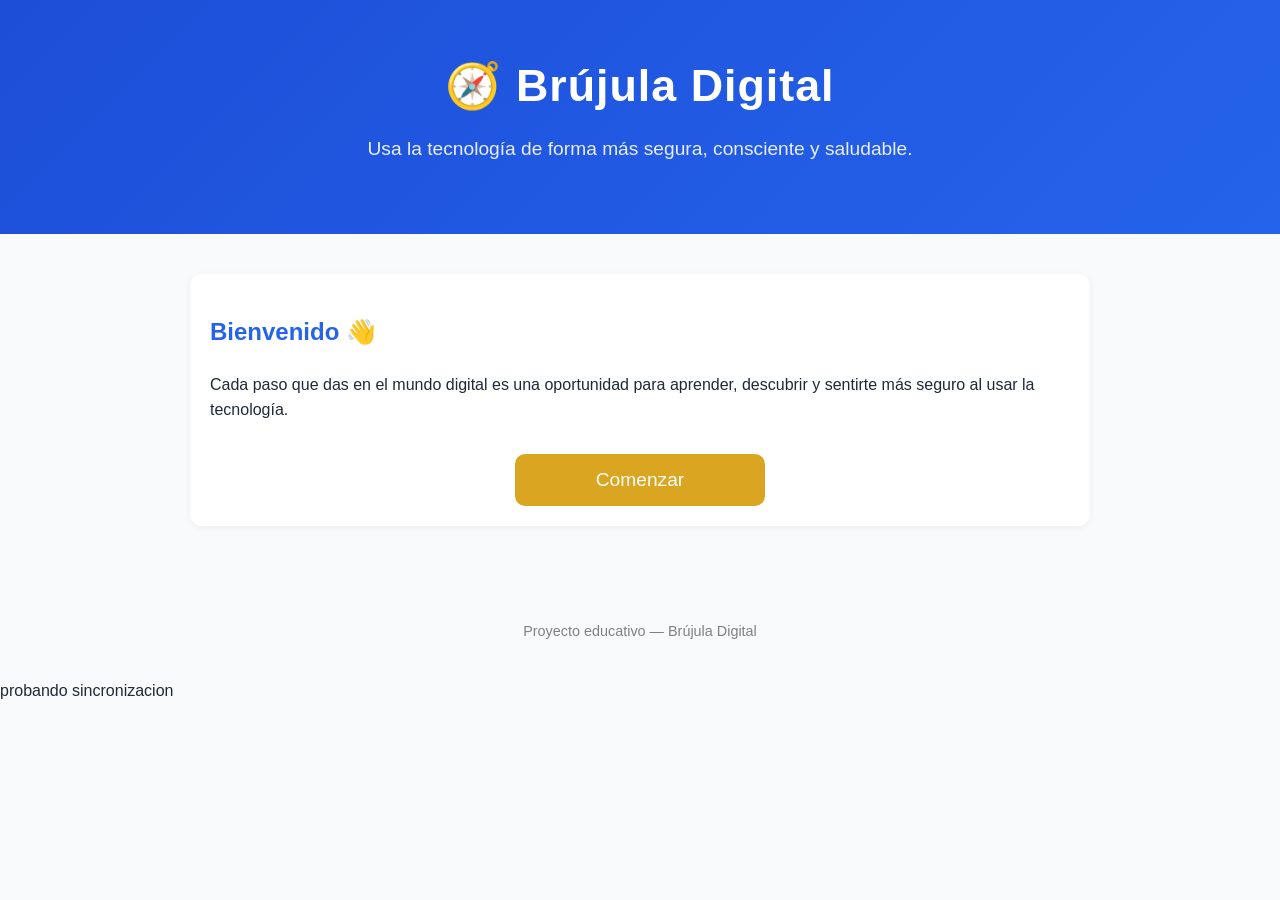
==== commit bf97f999: "commit and push changes" ====
--- a/docs/Docs/index.html
+++ b/docs/Docs/index.html
@@ -548,4 +548,5 @@
 
 <script src="script.js"></script>
 </body>
-</html>+</html>
+probando sincronizacion
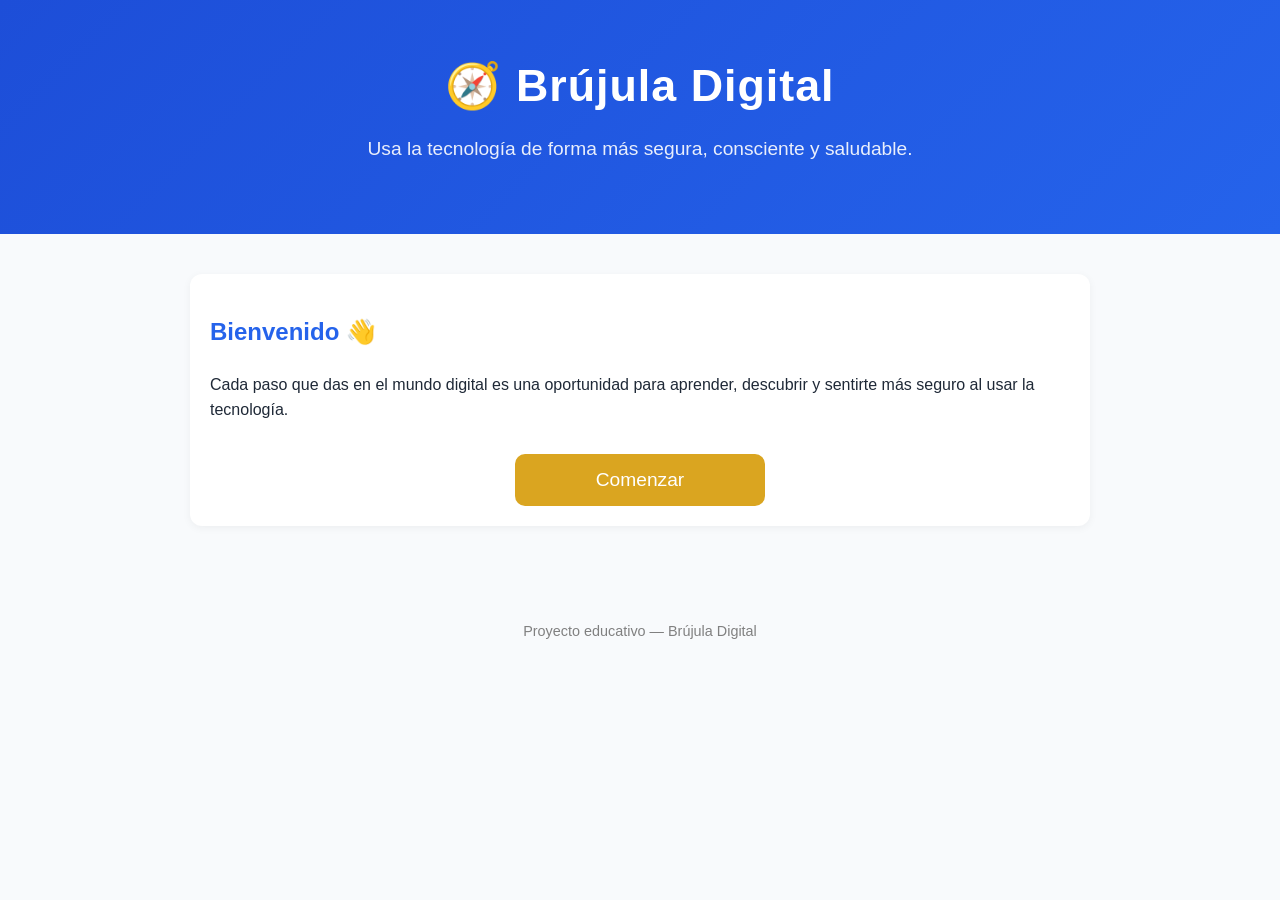
==== commit 7d39c312: "commit changes" ====
--- a/docs/Docs/index.html
+++ b/docs/Docs/index.html
@@ -548,5 +548,4 @@
 
 <script src="script.js"></script>
 </body>
-</html>
-probando sincronizacion+</html>
